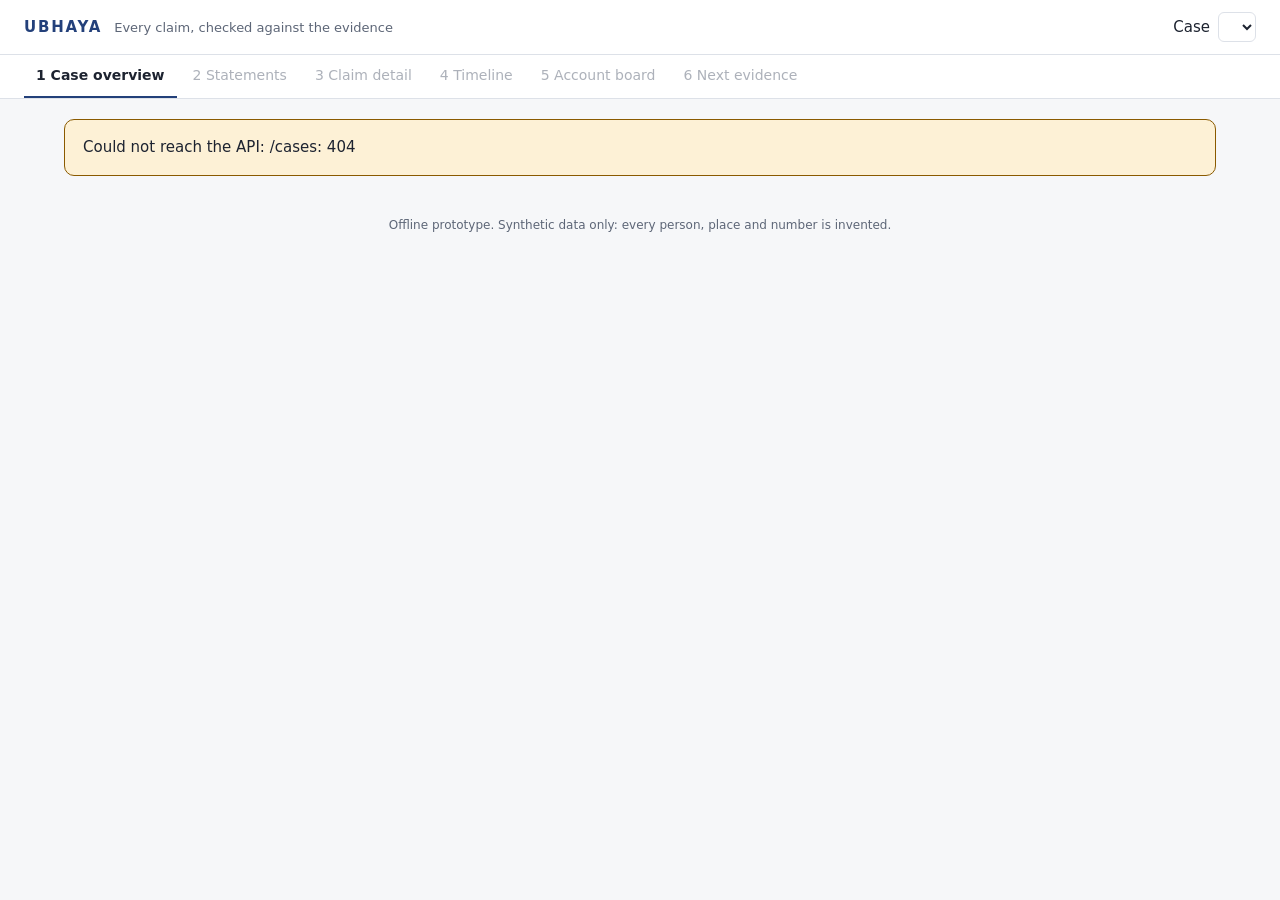
==== frontend/index.html @ fa1cbd64 "Phase 0 and Phase 1: spec, demo data pack, intake, parsers, case overview - P0.3 frozen spec (docs/S" ====
<!doctype html>
<html lang="en">
<head>
  <meta charset="utf-8">
  <meta name="viewport" content="width=device-width, initial-scale=1">
  <title>UBHAYA</title>
  <link rel="stylesheet" href="style.css">
</head>
<body>
  <header class="topbar">
    <div class="brand">
      <span class="logo">UBHAYA</span>
      <span class="tagline">Every claim, checked against the evidence</span>
    </div>
    <div class="case-picker">
      <label for="case-select">Case</label>
      <select id="case-select"></select>
    </div>
  </header>

  <nav class="tabs" aria-label="Screens">
    <a class="tab active" href="#overview">1 Case overview</a>
    <span class="tab disabled" title="Phase 2 (P2.4)">2 Statements</span>
    <span class="tab disabled" title="Phase 2 (P2.4)">3 Claim detail</span>
    <span class="tab disabled" title="Phase 4 (P4.7)">4 Timeline</span>
    <span class="tab disabled" title="Phase 4 (P4.1)">5 Account board</span>
    <span class="tab disabled" title="Phase 4 (P4.3)">6 Next evidence</span>
  </nav>

  <main id="overview">
    <section id="empty" class="notice" hidden>
      No case loaded yet. Run <code>python manage.py load-demo</code> and refresh.
    </section>

    <section id="case-head" hidden>
      <div class="case-title-row">
        <h1 id="case-title"></h1>
        <span id="synthetic-badge" class="badge synthetic" hidden>Synthetic data</span>
      </div>
      <p id="case-scope" class="muted"></p>
      <div class="stats">
        <div class="stat"><span class="num" id="stat-artifacts">0</span><span class="lbl">Artifacts</span></div>
        <div class="stat"><span class="num" id="stat-statements">0</span><span class="lbl">Statements</span></div>
        <div class="stat"><span class="num" id="stat-events">0</span><span class="lbl">Events parsed</span></div>
        <div class="stat">
          <span class="num" id="stat-chain">-</span>
          <span class="lbl">Audit chain <button class="link" id="btn-chain">check</button></span>
        </div>
      </div>
    </section>

    <section id="artifacts-section" hidden>
      <div class="section-head">
        <h2>Evidence</h2>
        <button id="btn-verify-all">Verify all hashes</button>
      </div>
      <div class="table-wrap">
        <table id="artifacts">
          <thead>
            <tr><th>ID</th><th>File</th><th>Type</th><th>Source</th><th class="num">Size</th><th class="num">Events</th><th>SHA-256</th><th>Integrity</th></tr>
          </thead>
          <tbody></tbody>
        </table>
      </div>
    </section>

    <section id="statements-section" hidden>
      <h2>Statements</h2>
      <div id="statements" class="cards"></div>
    </section>

    <section id="viewer" class="viewer" hidden>
      <div class="section-head">
        <h2 id="viewer-title"></h2>
        <button class="link" id="viewer-close">Close</button>
      </div>
      <div id="viewer-body"></div>
    </section>
  </main>

  <footer class="foot">Offline prototype. Synthetic data only: every person, place and number is invented.</footer>
  <script src="app.js"></script>
</body>
</html>
---- frontend/style.css ----
:root {
  --bg: #f6f7f9; --panel: #ffffff; --ink: #1d2330; --muted: #5d6677; --line: #dde1e8;
  --accent: #23407a; --accent-ink: #ffffff;
  --supported: #1f7a4a; --supported-bg: #e3f4ea;
  --contradicted: #b3261e; --contradicted-bg: #fbe5e3;
  --uncertain: #5d6677; --uncertain-bg: #eceef2;
  --warn: #8a5a00; --warn-bg: #fdf1d6;
  --mono: ui-monospace, "Cascadia Mono", Consolas, "DejaVu Sans Mono", monospace;
  --sans: system-ui, -apple-system, "Segoe UI", "Noto Sans", "Noto Sans Devanagari", Roboto, sans-serif;
}
@media (prefers-color-scheme: dark) {
  :root {
    --bg: #12151b; --panel: #1b2028; --ink: #e6e9ef; --muted: #9aa3b2; --line: #2c333f;
    --accent: #8fb0ff; --accent-ink: #0d1424;
    --supported: #6fd39b; --supported-bg: #183224;
    --contradicted: #ff8f86; --contradicted-bg: #3a1c1a;
    --uncertain: #aab2c0; --uncertain-bg: #262c36;
    --warn: #f3c66b; --warn-bg: #3a2f14;
  }
}
* { box-sizing: border-box; }
body { margin: 0; background: var(--bg); color: var(--ink); font: 15px/1.5 var(--sans); }
code, .mono { font-family: var(--mono); font-size: 13px; }
h1 { font-size: 22px; margin: 0; }
h2 { font-size: 17px; margin: 0 0 10px; }
.muted { color: var(--muted); }

.topbar { display: flex; justify-content: space-between; align-items: center; gap: 16px; flex-wrap: wrap;
  padding: 12px 24px; background: var(--panel); border-bottom: 1px solid var(--line); }
.brand { display: flex; align-items: baseline; gap: 12px; flex-wrap: wrap; }
.logo { font-weight: 800; letter-spacing: 0.12em; color: var(--accent); }
.tagline { color: var(--muted); font-size: 13px; }
.case-picker { display: flex; gap: 8px; align-items: center; }
select, button { font: inherit; color: inherit; }
select { padding: 4px 8px; border: 1px solid var(--line); border-radius: 6px; background: var(--panel); max-width: 60vw; }
button { padding: 6px 12px; border-radius: 6px; border: 1px solid var(--accent); background: var(--accent); color: var(--accent-ink); cursor: pointer; }
button.small { padding: 2px 8px; font-size: 13px; background: transparent; color: var(--accent); }
button.link { border: none; background: none; color: var(--accent); padding: 0; text-decoration: underline; font-size: inherit; }
button:disabled { opacity: 0.6; cursor: default; }

.tabs { display: flex; gap: 4px; padding: 0 24px; background: var(--panel); border-bottom: 1px solid var(--line); overflow-x: auto; }
.tab { padding: 10px 12px; color: var(--muted); text-decoration: none; white-space: nowrap; border-bottom: 2px solid transparent; font-size: 14px; }
.tab.active { color: var(--ink); border-bottom-color: var(--accent); font-weight: 600; }
.tab.disabled { opacity: 0.5; cursor: not-allowed; }

main { max-width: 1200px; margin: 0 auto; padding: 20px 24px 40px; display: grid; gap: 20px; }
section { background: var(--panel); border: 1px solid var(--line); border-radius: 10px; padding: 16px 18px; min-width: 0; }
.notice { border-color: var(--warn); background: var(--warn-bg); }
.case-title-row { display: flex; align-items: center; gap: 12px; flex-wrap: wrap; }
.section-head { display: flex; justify-content: space-between; align-items: center; gap: 12px; margin-bottom: 10px; }
.section-head h2 { margin: 0; }

.badge { display: inline-block; padding: 2px 8px; border-radius: 999px; font-size: 12px; font-weight: 600; }
.badge.synthetic { background: var(--warn-bg); color: var(--warn); border: 1px solid var(--warn); }
.badge.ok { background: var(--supported-bg); color: var(--supported); }
.badge.bad { background: var(--contradicted-bg); color: var(--contradicted); }
.badge.idle { background: var(--uncertain-bg); color: var(--uncertain); }
.badge.type { background: var(--uncertain-bg); color: var(--ink); font-weight: 500; font-family: var(--mono); }

.stats { display: grid; grid-template-columns: repeat(auto-fit, minmax(140px, 1fr)); gap: 12px; margin-top: 12px; }
.stat { border: 1px solid var(--line); border-radius: 8px; padding: 10px 12px; display: flex; flex-direction: column; }
.stat .num { font-size: 24px; font-weight: 700; }
.stat .lbl { color: var(--muted); font-size: 13px; }

.table-wrap { overflow-x: auto; }
table { border-collapse: collapse; width: 100%; font-size: 14px; }
th, td { text-align: left; padding: 7px 8px; border-bottom: 1px solid var(--line); vertical-align: middle; }
th { color: var(--muted); font-weight: 600; font-size: 13px; white-space: nowrap; }
td.num, th.num { text-align: right; font-variant-numeric: tabular-nums; }
td .hash { font-family: var(--mono); font-size: 12px; cursor: copy; }
tr:hover td { background: color-mix(in srgb, var(--accent) 5%, transparent); }

.cards { display: grid; grid-template-columns: repeat(auto-fit, minmax(260px, 1fr)); gap: 12px; }
.card { border: 1px solid var(--line); border-radius: 8px; padding: 12px; }
.card h3 { margin: 0 0 4px; font-size: 15px; }
.card p { margin: 8px 0 0; font-size: 14px; max-height: 7.5em; overflow: hidden; }

.viewer pre { margin: 0; max-height: 420px; overflow: auto; font: 12.5px/1.5 var(--mono); background: var(--bg); padding: 10px; border-radius: 6px; }
.viewer img { max-width: 100%; border-radius: 6px; border: 1px solid var(--line); }
.foot { text-align: center; color: var(--muted); font-size: 12px; padding: 0 16px 24px; }

@media (max-width: 640px) {
  .topbar, .tabs, main { padding-left: 16px; padding-right: 16px; }
  .tagline { display: none; }
}
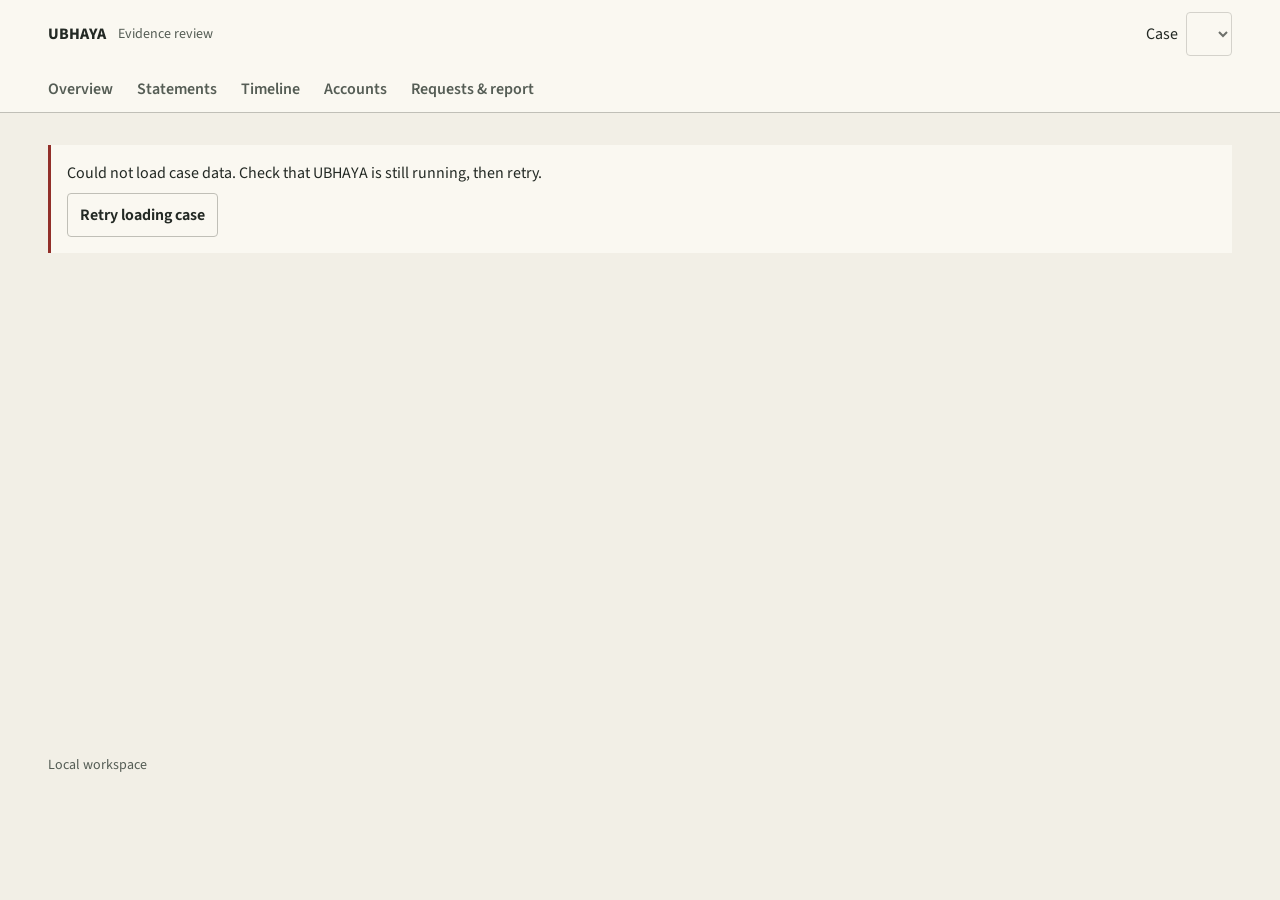
==== commit 309bc483: "Complete UBHAYA offline hackathon prototype" ====
--- a/frontend/index.html
+++ b/frontend/index.html
@@ -7,78 +7,99 @@
   <link rel="stylesheet" href="style.css">
 </head>
 <body>
-  <header class="topbar">
-    <div class="brand">
-      <span class="logo">UBHAYA</span>
-      <span class="tagline">Every claim, checked against the evidence</span>
+  <header class="masthead">
+    <div class="topbar">
+      <a class="brand" href="#overview">UBHAYA <span>Evidence review</span></a>
+      <div class="case-picker">
+        <label for="case-select">Case</label>
+        <select id="case-select" disabled></select>
+      </div>
     </div>
-    <div class="case-picker">
-      <label for="case-select">Case</label>
-      <select id="case-select"></select>
-    </div>
+    <nav class="navigation" aria-label="Case workspace">
+      <a class="tab" data-view="overview" href="#overview">Overview</a>
+      <a class="tab" data-view="statements-section" href="#statements-section">Statements</a>
+      <a class="tab" data-view="timeline" href="#timeline">Timeline</a>
+      <a class="tab" data-view="accounts" href="#accounts">Accounts</a>
+      <a class="tab" data-view="requests" href="#requests">Requests &amp; report</a>
+    </nav>
   </header>
 
-  <nav class="tabs" aria-label="Screens">
-    <a class="tab active" href="#overview">1 Case overview</a>
-    <span class="tab disabled" title="Phase 2 (P2.4)">2 Statements</span>
-    <span class="tab disabled" title="Phase 2 (P2.4)">3 Claim detail</span>
-    <span class="tab disabled" title="Phase 4 (P4.7)">4 Timeline</span>
-    <span class="tab disabled" title="Phase 4 (P4.1)">5 Account board</span>
-    <span class="tab disabled" title="Phase 4 (P4.3)">6 Next evidence</span>
-  </nav>
+    <main>
+      <div id="case-loading">
+        <p class="muted" role="status">Loading case records…</p>
+        <div class="skeleton" aria-hidden="true"><span></span><span></span><span></span><span></span></div>
+      </div>
+      <div id="empty" class="notice" hidden>
+        <p id="case-message" role="status"></p>
+        <button id="retry-case" hidden>Retry loading case</button>
+      </div>
+      <div id="overview" hidden>
+        <section id="case-head" class="case-heading">
+          <div>
+            <span id="synthetic-badge" class="badge synthetic" hidden>Synthetic case</span>
+            <h1 id="case-title"></h1>
+            <p id="case-scope"></p>
+          </div>
+          <button class="primary" id="analyze">Analyze case</button>
+        </section>
 
-  <main id="overview">
-    <section id="empty" class="notice" hidden>
-      No case loaded yet. Run <code>python manage.py load-demo</code> and refresh.
-    </section>
+        <div class="case-grid">
+          <aside class="case-summary" aria-labelledby="summary-title">
+            <h2 id="summary-title">Case summary</h2>
+            <dl class="stats">
+              <div><dt>Evidence files</dt><dd id="stat-artifacts"></dd></div>
+              <div><dt>Statements</dt><dd id="stat-statements"></dd></div>
+              <div><dt>Parsed events</dt><dd id="stat-events"></dd></div>
+              <div><dt>Audit chain</dt><dd id="stat-chain" aria-live="polite">Checking…</dd></div>
+            </dl>
+            <button class="link" id="btn-chain">Recheck audit chain</button>
+          </aside>
 
-    <section id="case-head" hidden>
-      <div class="case-title-row">
-        <h1 id="case-title"></h1>
-        <span id="synthetic-badge" class="badge synthetic" hidden>Synthetic data</span>
-      </div>
-      <p id="case-scope" class="muted"></p>
-      <div class="stats">
-        <div class="stat"><span class="num" id="stat-artifacts">0</span><span class="lbl">Artifacts</span></div>
-        <div class="stat"><span class="num" id="stat-statements">0</span><span class="lbl">Statements</span></div>
-        <div class="stat"><span class="num" id="stat-events">0</span><span class="lbl">Events parsed</span></div>
-        <div class="stat">
-          <span class="num" id="stat-chain">-</span>
-          <span class="lbl">Audit chain <button class="link" id="btn-chain">check</button></span>
+        <section id="artifacts-section" class="index">
+          <div class="section-head">
+            <div><h2>Evidence index</h2></div>
+            <button id="btn-verify-all">Verify all hashes</button>
+          </div>
+          <p id="verify-status" class="muted status" role="status"></p>
+          <div class="table-wrap" tabindex="0" role="region" aria-label="Evidence files table">
+            <table id="artifacts">
+              <thead><tr><th scope="col">File</th><th scope="col" class="num">Events</th><th scope="col">Integrity</th></tr></thead>
+              <tbody></tbody>
+            </table>
+          </div>
+        </section>
         </div>
       </div>
-    </section>
 
-    <section id="artifacts-section" hidden>
-      <div class="section-head">
-        <h2>Evidence</h2>
-        <button id="btn-verify-all">Verify all hashes</button>
-      </div>
-      <div class="table-wrap">
-        <table id="artifacts">
-          <thead>
-            <tr><th>ID</th><th>File</th><th>Type</th><th>Source</th><th class="num">Size</th><th class="num">Events</th><th>SHA-256</th><th>Integrity</th></tr>
-          </thead>
-          <tbody></tbody>
-        </table>
-      </div>
-    </section>
+      <section id="statements-section" hidden>
+        <div class="section-head">
+          <div><h1>Statements</h1><p id="analysis-status" class="muted" role="status"></p></div>
+          <button id="analyze-statements">Analyze case</button>
+        </div>
+        <div id="verdict-summary" class="verdict-summary"></div>
+        <div id="statements" class="cards"></div>
+      </section>
 
-    <section id="statements-section" hidden>
-      <h2>Statements</h2>
-      <div id="statements" class="cards"></div>
-    </section>
+      <section id="timeline" hidden>
+        <div class="section-head"><h1>Timeline</h1><label class="control"><input id="calibrated" type="checkbox" checked> Apply clock calibration</label></div>
+        <div class="panel-list"></div>
+      </section>
+      <section id="accounts" hidden><h1>Accounts</h1><div class="cards"></div></section>
+      <section id="requests" hidden><h1>Requests &amp; report</h1><div class="panel-list"></div></section>
 
-    <section id="viewer" class="viewer" hidden>
-      <div class="section-head">
-        <h2 id="viewer-title"></h2>
-        <button class="link" id="viewer-close">Close</button>
-      </div>
-      <div id="viewer-body"></div>
-    </section>
-  </main>
-
-  <footer class="foot">Offline prototype. Synthetic data only: every person, place and number is invented.</footer>
+      <dialog id="detail" class="drawer" aria-labelledby="detail-title">
+        <header class="section-head"><h2 id="detail-title">Claim detail</h2><button id="detail-close">Close</button></header>
+        <div class="drawer-content"></div>
+      </dialog>
+      <dialog id="viewer" class="viewer" aria-labelledby="viewer-title">
+        <header class="section-head">
+          <h2 id="viewer-title"></h2>
+          <button id="viewer-close">Close</button>
+        </header>
+        <div id="viewer-body"></div>
+      </dialog>
+    </main>
+    <footer>Local workspace</footer>
   <script src="app.js"></script>
 </body>
 </html>
--- a/frontend/style.css
+++ b/frontend/style.css
@@ -1,85 +1,164 @@
+@font-face {
+  font-family: "Source Sans 3";
+  src: url("fonts/source-sans-3.woff2") format("woff2");
+  font-weight: 200 900;
+  font-display: swap;
+}
+@font-face {
+  font-family: "IBM Plex Mono";
+  src: url("fonts/ibm-plex-mono.woff2") format("woff2");
+  font-display: swap;
+}
 :root {
-  --bg: #f6f7f9; --panel: #ffffff; --ink: #1d2330; --muted: #5d6677; --line: #dde1e8;
-  --accent: #23407a; --accent-ink: #ffffff;
-  --supported: #1f7a4a; --supported-bg: #e3f4ea;
-  --contradicted: #b3261e; --contradicted-bg: #fbe5e3;
-  --uncertain: #5d6677; --uncertain-bg: #eceef2;
-  --warn: #8a5a00; --warn-bg: #fdf1d6;
-  --mono: ui-monospace, "Cascadia Mono", Consolas, "DejaVu Sans Mono", monospace;
-  --sans: system-ui, -apple-system, "Segoe UI", "Noto Sans", "Noto Sans Devanagari", Roboto, sans-serif;
-}
-@media (prefers-color-scheme: dark) {
-  :root {
-    --bg: #12151b; --panel: #1b2028; --ink: #e6e9ef; --muted: #9aa3b2; --line: #2c333f;
-    --accent: #8fb0ff; --accent-ink: #0d1424;
-    --supported: #6fd39b; --supported-bg: #183224;
-    --contradicted: #ff8f86; --contradicted-bg: #3a1c1a;
-    --uncertain: #aab2c0; --uncertain-bg: #262c36;
-    --warn: #f3c66b; --warn-bg: #3a2f14;
-  }
+  color-scheme: light;
+  --paper: #f2efe6;
+  --surface: #faf8f1;
+  --ink: #232924;
+  --muted: #555d55;
+  --green: #205d4c;
+  --red: #922f29;
+  --rule: color-mix(in srgb, var(--ink) 24%, var(--paper));
+  --green-wash: color-mix(in srgb, var(--green) 10%, var(--surface));
+  --red-wash: color-mix(in srgb, var(--red) 9%, var(--surface));
+  --sans: "Source Sans 3", system-ui, "Segoe UI", sans-serif;
+  --mono: "IBM Plex Mono", "Cascadia Mono", Consolas, monospace;
+  --space-1: 4px;
+  --space-2: 8px;
+  --space-3: 12px;
+  --space-4: 16px;
+  --space-5: 24px;
+  --space-6: 32px;
+  --space-7: 48px;
+  --radius: 4px;
+  --duration: 180ms;
+  --gutter: clamp(var(--space-4), 5vw, var(--space-7));
 }
 * { box-sizing: border-box; }
-body { margin: 0; background: var(--bg); color: var(--ink); font: 15px/1.5 var(--sans); }
-code, .mono { font-family: var(--mono); font-size: 13px; }
-h1 { font-size: 22px; margin: 0; }
-h2 { font-size: 17px; margin: 0 0 10px; }
+[hidden] { display: none !important; }
+body { margin: 0; background: var(--paper); color: var(--ink); font: 400 16px/1.5 var(--sans); }
+h1, h2, h3, p, dl, dd { margin: 0; }
+h1 { font-size: 2rem; line-height: 1.125; font-weight: 650; }
+h2 { font-size: 1.375rem; line-height: 1.27; font-weight: 650; }
+h3 { font-size: 1.125rem; line-height: 1.35; font-weight: 650; }
+p, blockquote { max-width: 68ch; }
+small { font-size: .875rem; }
+button, input, select, textarea { font: inherit; color: inherit; max-width: 100%; }
+button, .action, select, input:not([type=checkbox]), textarea {
+  border: 1px solid var(--rule);
+  border-radius: var(--radius);
+  background: var(--surface);
+  padding: var(--space-2) var(--space-3);
+  min-height: 44px;
+}
+a, summary { color: var(--green); }
+button, .action, summary { cursor: pointer; font-weight: 650; }
+button:hover, .action:hover { background: var(--green-wash); }
+button:active, .action:active { border-color: var(--green); }
+button:disabled, select:disabled { opacity: .65; cursor: default; }
+:focus-visible { outline: 2px solid var(--green); outline-offset: 3px; }
+.primary { background: var(--green); color: var(--surface); border-color: var(--green); }
+.primary:hover { background: var(--ink); }
+.link { padding-inline: var(--space-1); border-color: transparent; background: transparent; text-decoration: underline; text-underline-offset: 3px; color: var(--green); text-align: left; }
 .muted { color: var(--muted); }
-
-.topbar { display: flex; justify-content: space-between; align-items: center; gap: 16px; flex-wrap: wrap;
-  padding: 12px 24px; background: var(--panel); border-bottom: 1px solid var(--line); }
-.brand { display: flex; align-items: baseline; gap: 12px; flex-wrap: wrap; }
-.logo { font-weight: 800; letter-spacing: 0.12em; color: var(--accent); }
-.tagline { color: var(--muted); font-size: 13px; }
-.case-picker { display: flex; gap: 8px; align-items: center; }
-select, button { font: inherit; color: inherit; }
-select { padding: 4px 8px; border: 1px solid var(--line); border-radius: 6px; background: var(--panel); max-width: 60vw; }
-button { padding: 6px 12px; border-radius: 6px; border: 1px solid var(--accent); background: var(--accent); color: var(--accent-ink); cursor: pointer; }
-button.small { padding: 2px 8px; font-size: 13px; background: transparent; color: var(--accent); }
-button.link { border: none; background: none; color: var(--accent); padding: 0; text-decoration: underline; font-size: inherit; }
-button:disabled { opacity: 0.6; cursor: default; }
-
-.tabs { display: flex; gap: 4px; padding: 0 24px; background: var(--panel); border-bottom: 1px solid var(--line); overflow-x: auto; }
-.tab { padding: 10px 12px; color: var(--muted); text-decoration: none; white-space: nowrap; border-bottom: 2px solid transparent; font-size: 14px; }
-.tab.active { color: var(--ink); border-bottom-color: var(--accent); font-weight: 600; }
-.tab.disabled { opacity: 0.5; cursor: not-allowed; }
-
-main { max-width: 1200px; margin: 0 auto; padding: 20px 24px 40px; display: grid; gap: 20px; }
-section { background: var(--panel); border: 1px solid var(--line); border-radius: 10px; padding: 16px 18px; min-width: 0; }
-.notice { border-color: var(--warn); background: var(--warn-bg); }
-.case-title-row { display: flex; align-items: center; gap: 12px; flex-wrap: wrap; }
-.section-head { display: flex; justify-content: space-between; align-items: center; gap: 12px; margin-bottom: 10px; }
-.section-head h2 { margin: 0; }
-
-.badge { display: inline-block; padding: 2px 8px; border-radius: 999px; font-size: 12px; font-weight: 600; }
-.badge.synthetic { background: var(--warn-bg); color: var(--warn); border: 1px solid var(--warn); }
-.badge.ok { background: var(--supported-bg); color: var(--supported); }
-.badge.bad { background: var(--contradicted-bg); color: var(--contradicted); }
-.badge.idle { background: var(--uncertain-bg); color: var(--uncertain); }
-.badge.type { background: var(--uncertain-bg); color: var(--ink); font-weight: 500; font-family: var(--mono); }
-
-.stats { display: grid; grid-template-columns: repeat(auto-fit, minmax(140px, 1fr)); gap: 12px; margin-top: 12px; }
-.stat { border: 1px solid var(--line); border-radius: 8px; padding: 10px 12px; display: flex; flex-direction: column; }
-.stat .num { font-size: 24px; font-weight: 700; }
-.stat .lbl { color: var(--muted); font-size: 13px; }
-
-.table-wrap { overflow-x: auto; }
-table { border-collapse: collapse; width: 100%; font-size: 14px; }
-th, td { text-align: left; padding: 7px 8px; border-bottom: 1px solid var(--line); vertical-align: middle; }
-th { color: var(--muted); font-weight: 600; font-size: 13px; white-space: nowrap; }
+.mono, code, pre, time { font: 400 .8125rem/1.54 var(--mono); }
+.status:empty { display: none; }
+.masthead { background: var(--surface); border-bottom: 1px solid var(--rule); }
+.topbar, .navigation, main, footer { max-width: 1380px; margin-inline: auto; padding-inline: var(--gutter); }
+.topbar { display: flex; justify-content: space-between; align-items: center; gap: var(--space-3); padding-block: var(--space-3); }
+.brand { display: flex; align-items: center; flex-wrap: wrap; column-gap: var(--space-3); color: var(--ink); font-weight: 750; text-decoration: none; min-height: 44px; }
+.brand span { color: var(--muted); font-size: .875rem; font-weight: 400; }
+.case-picker { display: flex; align-items: center; gap: var(--space-2); min-width: 0; }
+.case-picker select { min-width: 0; max-width: min(54vw, 350px); }
+.navigation { display: flex; flex-wrap: wrap; gap: 0 var(--space-5); }
+.tab { display: inline-flex; align-items: center; min-height: 44px; color: var(--muted); border-bottom: 3px solid transparent; text-decoration: none; font-weight: 600; }
+.tab:hover, .tab[aria-current] { color: var(--green); }
+.tab[aria-current] { border-bottom-color: var(--green); }
+main { padding-block: var(--space-6) var(--space-7); min-height: 70vh; }
+footer { color: var(--muted); font-size: .875rem; padding-block: var(--space-3); }
+.case-heading, .section-head { display: flex; justify-content: space-between; align-items: center; flex-wrap: wrap; gap: var(--space-3); }
+.case-heading { padding-bottom: var(--space-5); margin-bottom: var(--space-5); border-bottom: 1px solid var(--rule); }
+.case-heading p { margin-top: var(--space-2); color: var(--muted); }
+.case-heading .synthetic { margin-bottom: var(--space-2); }
+.section-head { margin-bottom: var(--space-4); }
+.case-grid { display: grid; grid-template-columns: minmax(0, 1fr) minmax(176px, 23%); gap: var(--space-6); align-items: start; }
+.index { grid-column: 1; grid-row: 1; min-width: 0; }
+.case-summary { grid-column: 2; grid-row: 1; padding-left: var(--space-5); border-left: 1px solid var(--rule); }
+.stats { margin-top: var(--space-3); }
+.stats > div { display: flex; justify-content: space-between; align-items: baseline; gap: var(--space-2); border-bottom: 1px solid var(--rule); padding-block: var(--space-2); }
+.stats dd { text-align: right; font-variant-numeric: tabular-nums; }
+.case-summary .link { margin-top: var(--space-2); }
+.notice { padding: var(--space-4); border-left: 3px solid var(--red); background: var(--surface); }
+.notice button { margin-top: var(--space-2); }
+.skeleton { margin-top: var(--space-4); border-top: 2px solid var(--rule); }
+.skeleton span { display: block; height: 54px; border-bottom: 1px solid var(--rule); background: linear-gradient(var(--rule), var(--rule)) left center / 30% var(--space-2) no-repeat; }
+.badge { display: inline-block; padding: var(--space-1) var(--space-2); font-size: .875rem; line-height: 1.2; font-weight: 650; }
+.synthetic, .idle, .uncertain, .no_evidence { background: var(--surface); color: var(--muted); }
+.ok, .supported { background: var(--green-wash); color: var(--green); }
+.bad, .contradicted { background: var(--red-wash); color: var(--red); }
+.table-wrap { overflow: auto; }
+table { width: 100%; border-collapse: collapse; background: var(--surface); }
+th, td { padding: var(--space-1) var(--space-3); text-align: left; border-bottom: 1px solid var(--rule); vertical-align: middle; }
+th { padding-block: var(--space-2); color: var(--muted); border-top: 2px solid var(--ink); font-weight: 600; }
 td.num, th.num { text-align: right; font-variant-numeric: tabular-nums; }
-td .hash { font-family: var(--mono); font-size: 12px; cursor: copy; }
-tr:hover td { background: color-mix(in srgb, var(--accent) 5%, transparent); }
-
-.cards { display: grid; grid-template-columns: repeat(auto-fit, minmax(260px, 1fr)); gap: 12px; }
-.card { border: 1px solid var(--line); border-radius: 8px; padding: 12px; }
-.card h3 { margin: 0 0 4px; font-size: 15px; }
-.card p { margin: 8px 0 0; font-size: 14px; max-height: 7.5em; overflow: hidden; }
-
-.viewer pre { margin: 0; max-height: 420px; overflow: auto; font: 12.5px/1.5 var(--mono); background: var(--bg); padding: 10px; border-radius: 6px; }
-.viewer img { max-width: 100%; border-radius: 6px; border: 1px solid var(--line); }
-.foot { text-align: center; color: var(--muted); font-size: 12px; padding: 0 16px 24px; }
-
-@media (max-width: 640px) {
-  .topbar, .tabs, main { padding-left: 16px; padding-right: 16px; }
-  .tagline { display: none; }
+.file-cell .link { display: block; overflow-wrap: anywhere; }
+.file-cell small { display: block; padding-inline: var(--space-1); margin: calc(-1 * var(--space-2)) 0 var(--space-1); }
+#verify-status { padding-bottom: var(--space-2); }
+.cards, .panel-list { display: grid; gap: var(--space-5); }
+#statements, #requests .panel-list { max-width: 760px; }
+#accounts, #requests { min-width: 0; }
+#requests > h1, #accounts > h1 { margin-bottom: var(--space-5); }
+article, .panel-list > form, .panel-list > details { border-top: 1px solid var(--rule); padding-top: var(--space-4); min-width: 0; }
+article > p, article > details, article > form { margin-top: var(--space-2); }
+summary { min-height: 44px; padding-block: var(--space-2); }
+.verdict-summary { display: flex; flex-wrap: wrap; gap: var(--space-2); margin-bottom: var(--space-4); }
+.verdict-summary:empty { display: none; }
+.claim { display: inline; min-height: 44px; padding: 0 .15em; border: 0; text-decoration: underline; text-underline-offset: 2px; }
+.claim:hover { outline: 1px solid currentColor; }
+.control { display: inline-flex; align-items: center; gap: var(--space-2); min-height: 44px; }
+input[type=checkbox] { accent-color: var(--green); }
+#timeline details { max-height: 28rem; overflow: auto; }
+#timeline details p { overflow-wrap: anywhere; padding-block: var(--space-2); }
+form, .export-actions { display: flex; gap: var(--space-2); flex-wrap: wrap; align-items: center; }
+form { margin-block: var(--space-3); align-items: end; }
+textarea { width: 100%; min-height: 6rem; }
+.action { display: inline-flex; align-items: center; text-decoration: none; }
+.drawer, .viewer { color: var(--ink); background: var(--surface); border: 1px solid var(--rule); padding: var(--space-5); width: min(94vw, 760px); max-height: 90dvh; overflow: auto; }
+.drawer { margin: 0 0 0 auto; height: 100dvh; max-height: 100dvh; max-width: 100vw; }
+dialog::backdrop { background: color-mix(in srgb, var(--ink) 64%, transparent); }
+.drawer-content > *, .drawer-content details p { margin-block: var(--space-3); }
+blockquote { margin-inline: 0; padding-left: var(--space-4); border-left: 2px solid var(--green); font-size: 1.25rem; line-height: 1.4; }
+.sources { padding-top: var(--space-3); }
+.source-list { list-style: none; margin: var(--space-2) 0 0; padding: 0; border-top: 2px solid var(--green); }
+.source-row { width: 100%; display: grid; grid-template-columns: minmax(0, 1fr) auto; align-items: center; gap: var(--space-1) var(--space-3); border: 0; border-bottom: 1px solid var(--rule); border-radius: 0; text-align: left; }
+.source-row time { text-align: right; color: var(--muted); }
+.source-file { display: flex; flex-wrap: wrap; align-items: baseline; gap: var(--space-1) var(--space-2); overflow-wrap: anywhere; color: var(--green); }
+.locator { border: 1px solid var(--green); padding-inline: var(--space-1); white-space: nowrap; }
+.viewer h2, .viewer code { overflow-wrap: anywhere; }
+.viewer pre { margin-block: var(--space-3) 0; max-height: 52vh; overflow: auto; background: var(--paper); padding: var(--space-3); }
+.viewer img { display: block; max-width: 100%; margin-top: var(--space-3); }
+.viewer mark { background: var(--green-wash); color: var(--ink); outline: 1px solid var(--green); }
+@media (prefers-reduced-motion: no-preference) {
+  dialog[open] { animation: reveal var(--duration) ease-out; }
+  @keyframes reveal { from { opacity: .6; } }
 }
+@media (max-width: 700px) {
+  .case-grid { display: flex; flex-direction: column; gap: var(--space-5); }
+  .case-summary, .index { width: 100%; }
+  .case-summary { border-left: 0; padding: 0; }
+  .stats { display: grid; grid-template-columns: repeat(2, minmax(0, 1fr)); gap: 0 var(--space-4); }
+  .stats > div { flex-wrap: wrap; }
+}
+@media (max-width: 440px) {
+  main { padding-block: var(--space-5); }
+  .brand span { display: none; }
+  .navigation { column-gap: var(--space-3); }
+  th, td { padding-inline: var(--space-1); }
+  .source-row { grid-template-columns: minmax(0, 1fr); }
+  .source-row time { text-align: left; }
+  .drawer, .viewer { padding: var(--space-4); }
+}
+.field { display: grid; gap: var(--space-1); min-width: 0; max-width: 100%; }
+.field:has(textarea) { flex-basis: 100%; }
+.field > span { color: var(--muted); font-size: .875rem; }
+form > [role="status"] { flex-basis: 100%; }
+form > [role="status"]:empty { display: none; }
